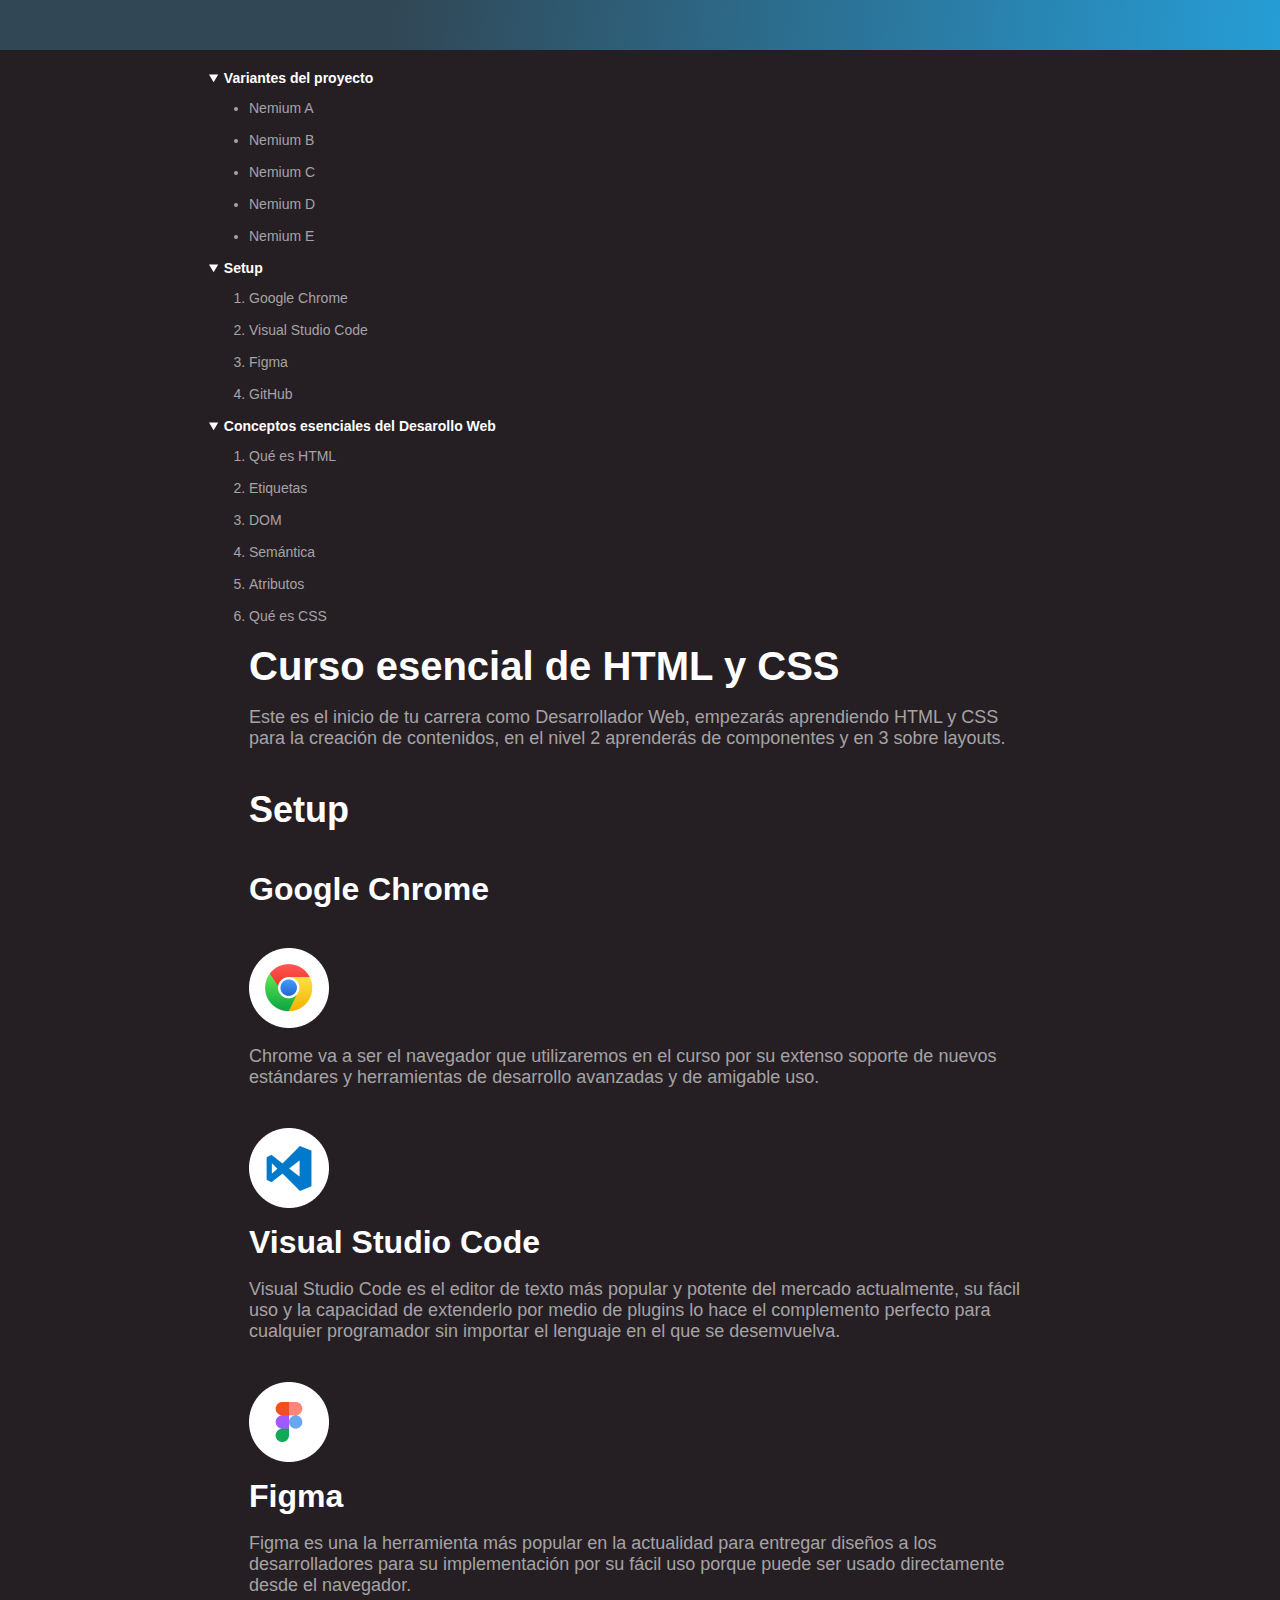
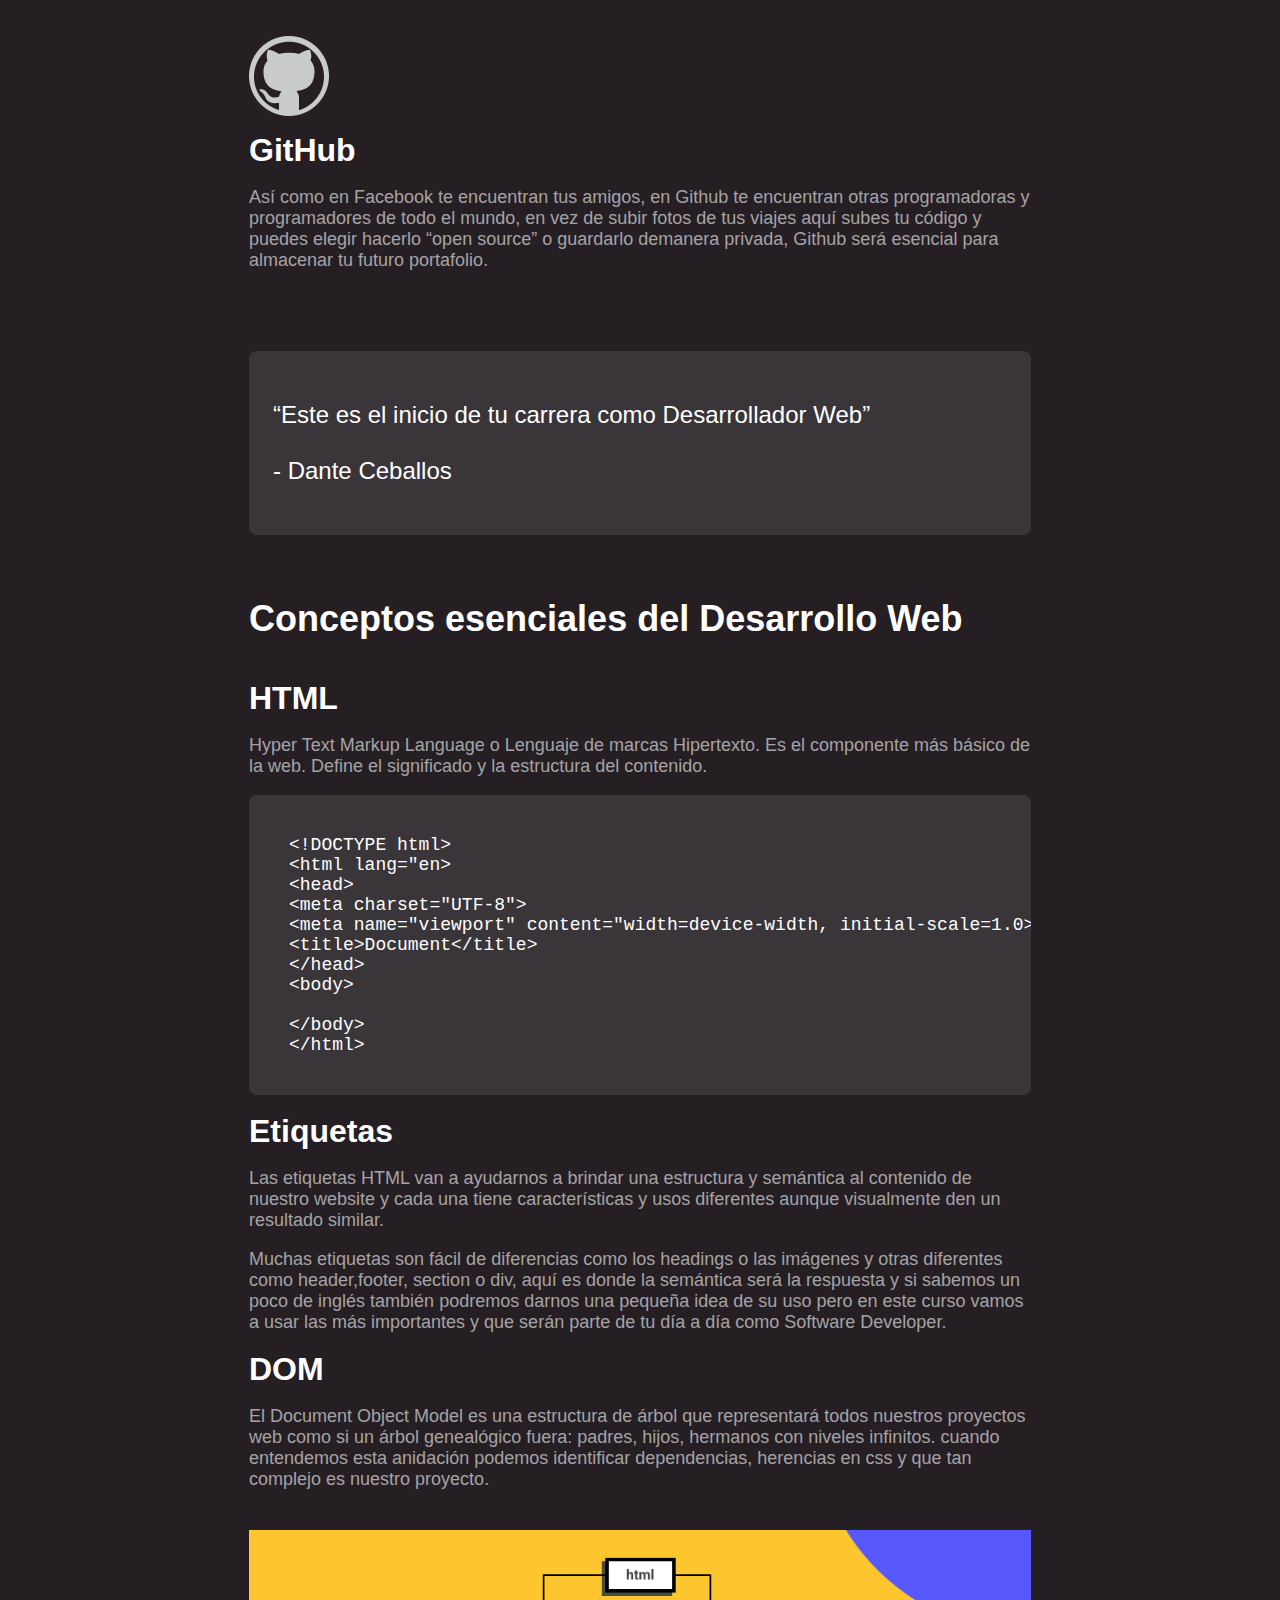
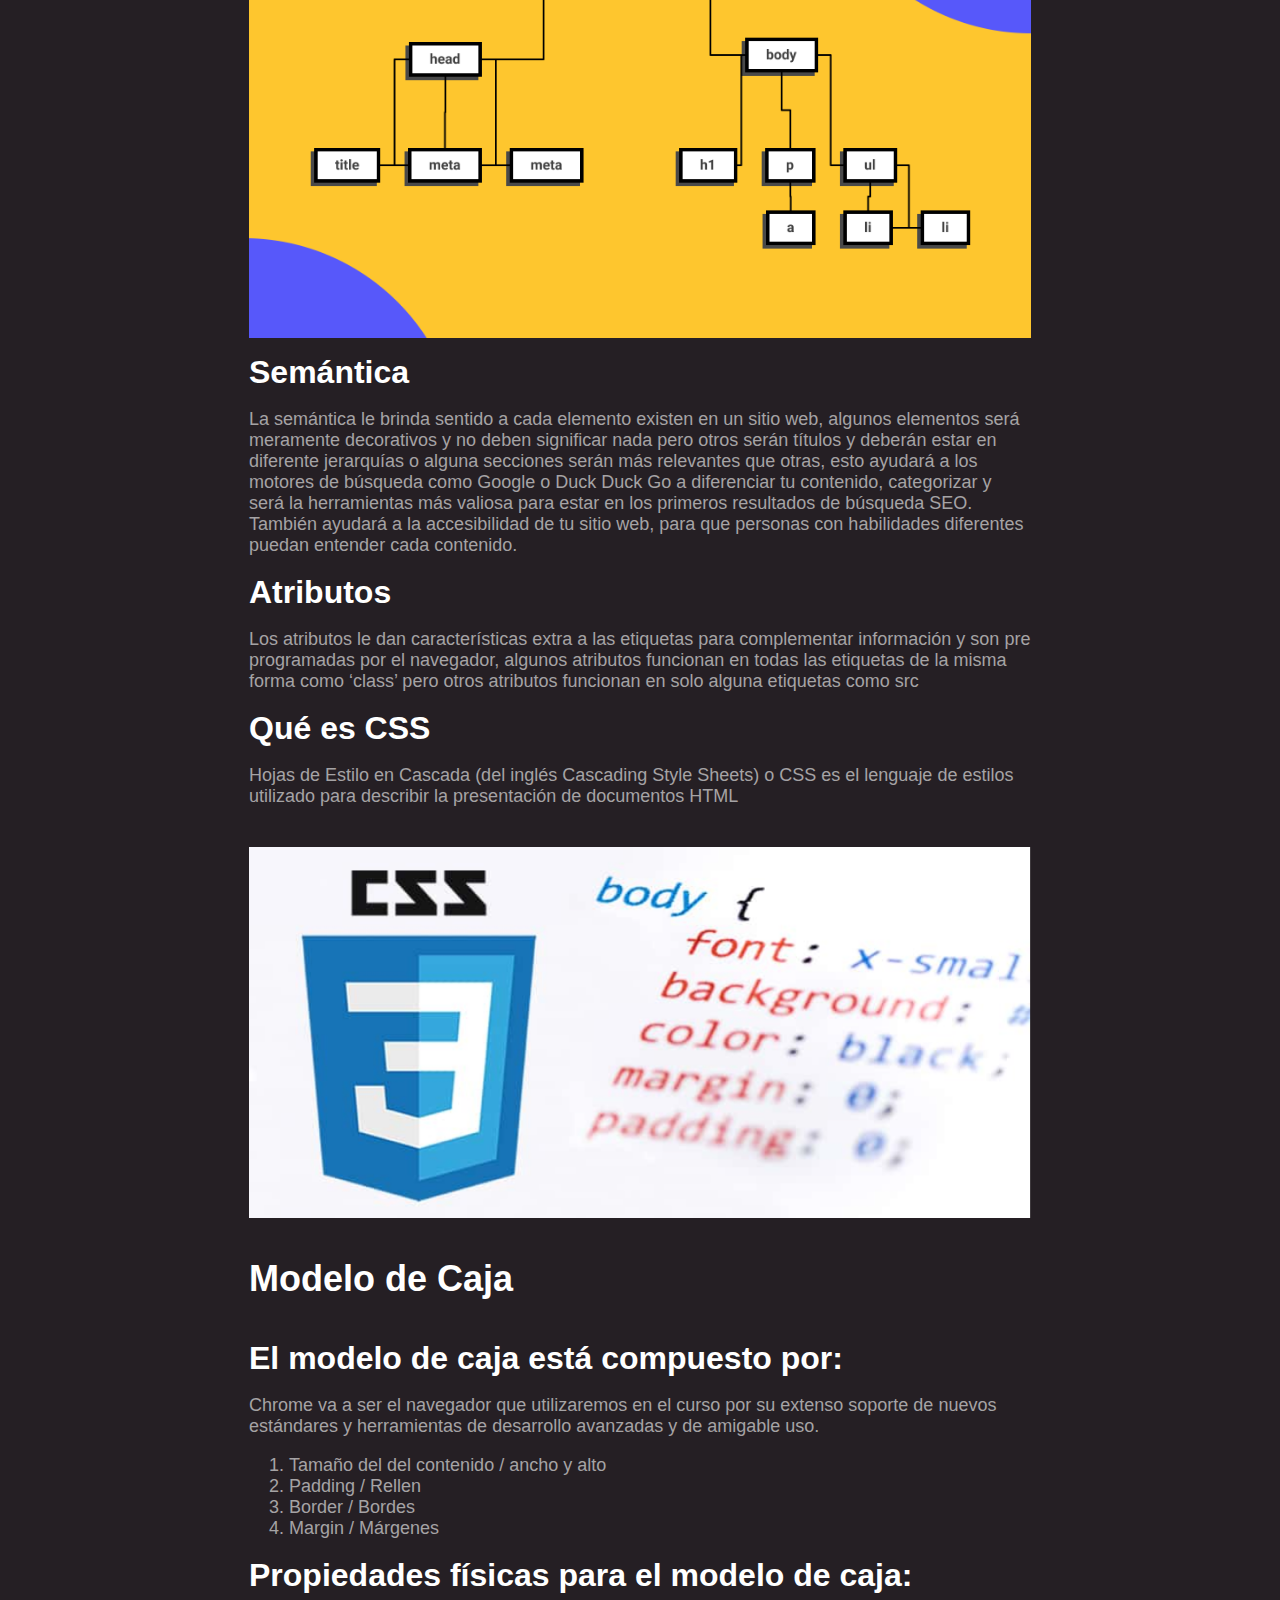
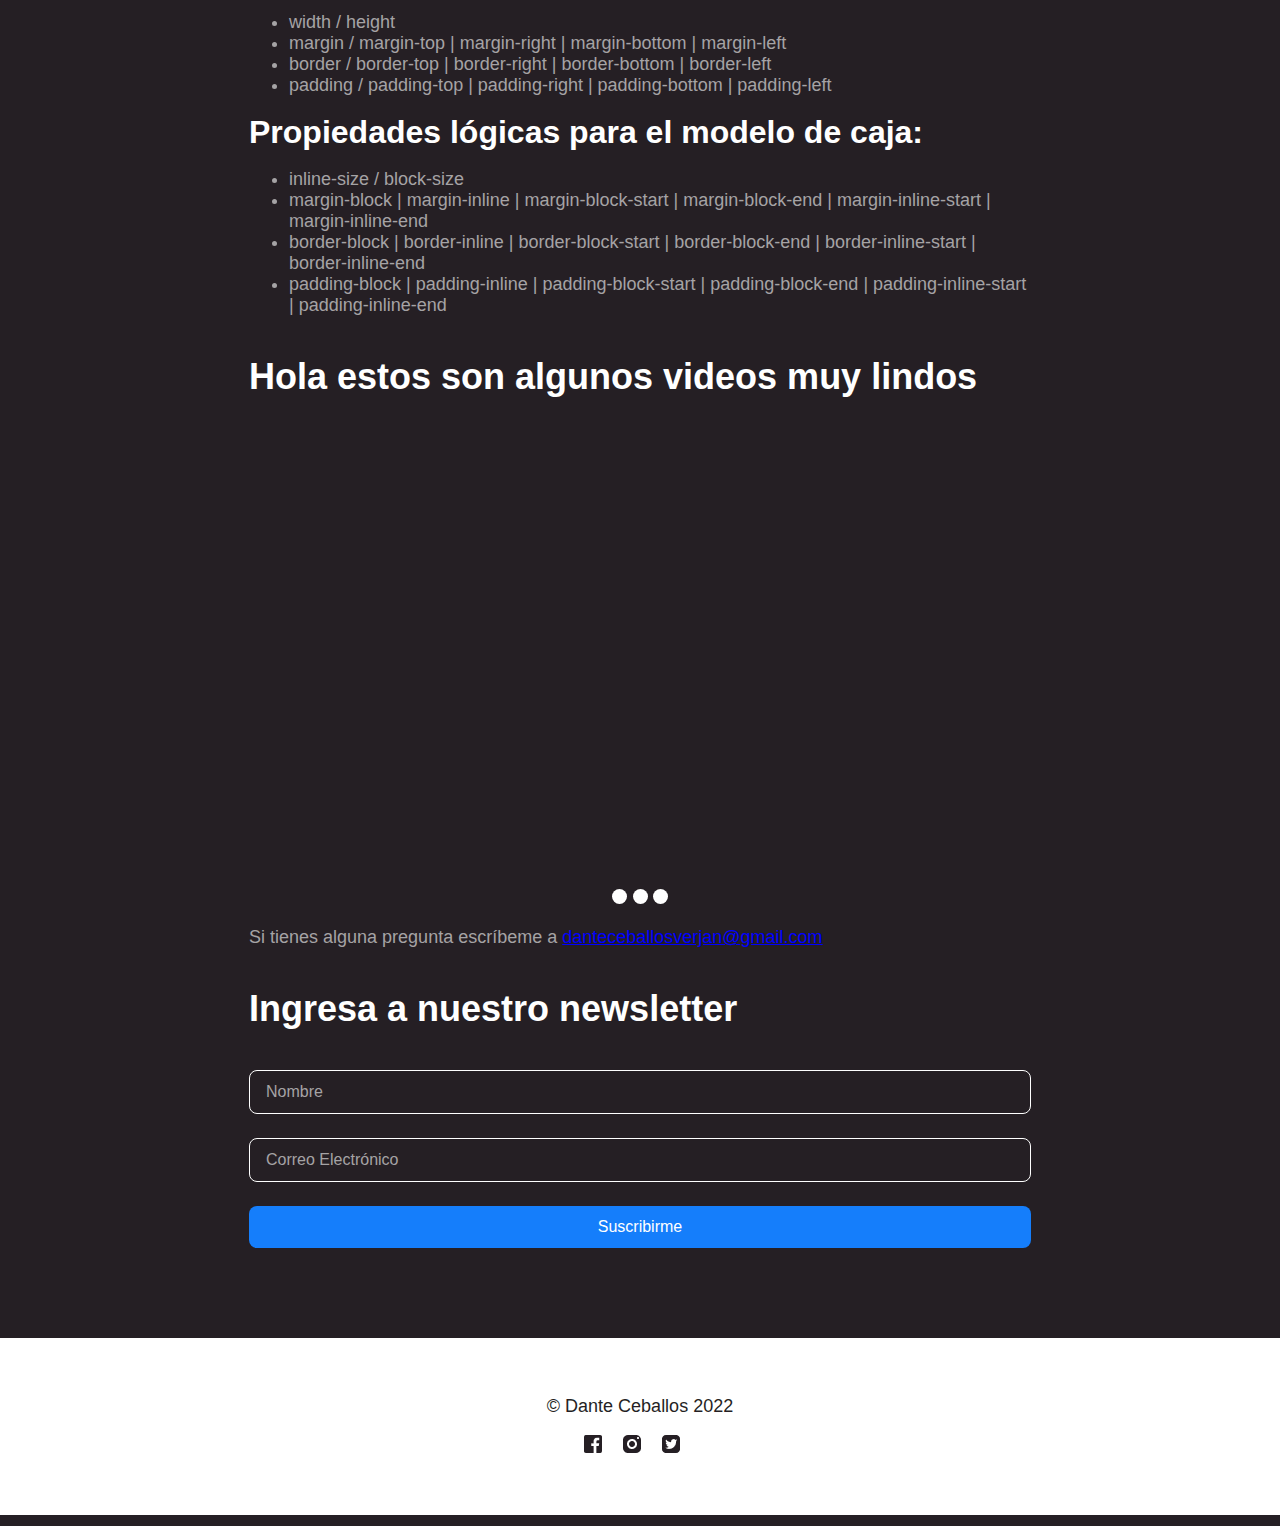
==== page2.html @ 2e699f66 "Proyecto 2-5" ====
<!DOCTYPE html>
<html lang="en">

<head>
  <meta charset="UTF-8">
  <meta http-equiv="X-UA-Compatible" content="IE=edge">
  <meta name="viewport" content="width=device-width, initial-scale=1.0">
  <link rel="stylesheet" href="./css/styles2.css">
  <title>Proyecto Nemium</title>
</head>
<body>

<div class="hero" id="Nemium A"></div>
<div class="header">
  <div class="wrapper">
    <div class="header-content">
      <header>
        <nav>
          <details open>
            <summary>Variantes del proyecto</summary>
            <ul class="variantes">
              <li><a href="index.html">Nemium A</a></li>
              <li><a href="page2.html">Nemium B</a></li>
              <li>Nemium C</li>
              <li>Nemium D</li>
              <li>Nemium E</li>
            </ul>
          </details>

          <details open class="setup">
            <summary>Setup</summary>
            <ol>
              <li>
                <a href="#google-chrome">
                  Google Chrome
                </a>
              </li>
              </li>
              <li>
                <a href="#visual-studio-code">
                  Visual Studio Code
                </a>
              </li>
              </li>
              <li>
                <a href="#figma">
                  Figma
                </a>
              </li>
              </li>
              <li>
                <a href="#github">
                  GitHub
                </a>
              </li>
              </li>
            </ol>
          </details>


          <details open>
            <summary>
              Conceptos esenciales del Desarollo Web
            </summary>
            <ol>
              <li>
                <a href="#html">
                  Qué es HTML
              </li>
              </a>
              </li>

              <li>
                <a href="#etiquetas">
                  Etiquetas
              </li>
              </a>
              </li>

              <li>
                <a href="#dom">
                  DOM
              </li>
              </a>
              </li>

              <li>
                <a href="#semantica">
                  Semántica
              </li>
              </a>
              </li>

              <li>
                <a href="#atributos">
                  Atributos
              </li>
              </a>
              </li>

              <li>
                <a href="#css">
                  Qué es CSS
              </li>
              </a>
              </li>
            </ol>
          </details>

        </nav>
      </header>
    </div>
  </div>
</div>

  <main class="main">
    <div class="wrapper">
      <div class="main-content">
        <h1>Curso esencial de HTML y CSS</h1>
        <p>Este es el inicio de tu carrera como Desarrollador Web, empezarás aprendiendo HTML y CSS para la creación de
          contenidos, en el nivel 2 aprenderás de componentes y en 3 sobre layouts.</p>
        <hr>
        <section class="section-content">

          <h2>Setup</h2>
          <h3 id="google-chrome">Google Chrome</h3>
          <img src="images/Google Chrome1.png" alt="Logo de Google Chrome" title="Logo de Google Chrome">
          <p>Chrome va a ser el navegador que utilizaremos en el curso por su extenso soporte de nuevos estándares y
            herramientas de desarrollo avanzadas y de amigable uso. </p>
          <img src="images/Visual Studio Code1.png" alt="Logo del editor de código Visual Studio Code"
            title="Logo del editor de código Visual Studio Code">
          <h3 id="visual-studio-code"> Visual Studio Code</h3>
          <p>Visual Studio Code es el editor de texto más popular y potente del mercado actualmente, su fácil uso y la
            capacidad de extenderlo por medio de plugins lo hace el complemento perfecto para cualquier programador sin
            importar el lenguaje en el que se desemvuelva.</p>
          <img src="images/Figma1.png" alt="Logo de Figma" title="Logo de Figma">
          <h3 id="figma">Figma</h3>
          <p>Figma es una la herramienta más popular en la actualidad para entregar diseños a los desarrolladores para su
            implementación por su fácil uso porque puede ser usado directamente desde el navegador.</p>
          <img src="images/GitHub1.png" alt="Logo de GitHub" title="Logo de GitHub">
          <h3 id="github">GitHub</h3>
          <p>Así como en Facebook te encuentran tus amigos, en Github te encuentran otras programadoras y programadores de
            todo el mundo, en vez de subir fotos de tus viajes aquí subes tu código y puedes elegir hacerlo “open source”
            o guardarlo demanera privada, Github será esencial para almacenar tu futuro portafolio.</p>

          <blockquote>
            <p>
              “Este es el inicio de tu carrera como Desarrollador Web”
            </p>
            <p>
              <span>
                Dante Ceballos
              </span>
            </p>
          </blockquote>
        </section>
        <hr>

        <hr>
        <section class="section-content">
          <h2>Conceptos esenciales del Desarrollo Web</h2>
          <h3 id="html">HTML</h3>
          <P>Hyper Text Markup Language o Lenguaje de marcas Hipertexto. Es el componente más básico de la web. Define el
            significado y la estructura del contenido.</P>


<pre>
&lt;!DOCTYPE html&gt;
&lt;html lang=&quot;en&gt;
&lt;head&gt;
&lt;meta charset=&quot;UTF-8&quot;&gt;
&lt;meta name=&quot;viewport&quot; content=&quot;width=device-width, initial-scale=1.0&gt;
&lt;title&gt;Document&lt;/title&gt;
&lt;/head&gt;
&lt;body&gt;

&lt;/body&gt;
&lt;/html&gt;
</pre>

  <h3 id="etiquetas">Etiquetas</h3>
  <P>Las etiquetas HTML van a ayudarnos a brindar una estructura y semántica al contenido de nuestro website y cada una
    tiene características y usos diferentes aunque visualmente den un resultado similar.</P>
  <p>Muchas etiquetas son fácil de diferencias como los headings o las imágenes y otras diferentes como header,footer,
    section o div, aquí es donde la semántica será la respuesta y si sabemos un poco de inglés también podremos darnos una
    pequeña idea de su uso pero en este curso vamos a usar las más importantes y que serán parte de tu día a día como
    Software Developer.</P>
  <h3 id="dom">DOM</h3>
  <p>El Document Object Model es una estructura de árbol que representará todos nuestros proyectos web como si un árbol
    genealógico fuera: padres, hijos, hermanos con niveles infinitos. cuando entendemos esta anidación podemos identificar
    dependencias, herencias en css y que tan complejo es nuestro proyecto.</p>
  <img src="images/dom.png" alt="Estructura de árbol que representa al Document Object Model">
  <h3 id="semantica">Semántica</h3>
  <p>La semántica le brinda sentido a cada elemento existen en un sitio web, algunos elementos será meramente decorativos
    y no deben significar nada pero otros serán títulos y deberán estar en diferente jerarquías o alguna secciones serán
    más relevantes que otras, esto ayudará a los motores de búsqueda como Google o Duck Duck Go a diferenciar tu
    contenido, categorizar y será la herramientas más valiosa para estar en los primeros resultados de búsqueda SEO.
    También ayudará a la accesibilidad de tu sitio web, para que personas con habilidades diferentes puedan entender cada
    contenido.</p>
  <h3 id="atributos">Atributos</h3>
  <p>Los atributos le dan características extra a las etiquetas para complementar información y son pre programadas por el
    navegador, algunos atributos funcionan en todas las etiquetas de la misma forma como ‘class’ pero otros atributos
    funcionan en solo alguna etiquetas como src</p>
  <h3 id="css">Qué es CSS</h3>
  <p>Hojas de Estilo en Cascada (del inglés Cascading Style Sheets) o CSS es el lenguaje de estilos utilizado para
    describir la presentación de documentos HTML</p>
  <img src="images/image 5.png" alt="Imagen que representa Cascading Style Sheets">
  </section>
  <hr />
  <section class="section-content hidden-number">

    <h2>Modelo de Caja</h2>
    <h3>El modelo de caja está compuesto por:</h3>
    <p>Chrome va a ser el navegador que utilizaremos en el curso por su extenso soporte de nuevos estándares y
      herramientas de desarrollo avanzadas y de amigable uso.</p>

    <ol>
      <li>Tamaño del del contenido / ancho y alto</li>
      <li>Padding / Rellen</li>
      <li>Border / Bordes</li>
      <li>Margin / Márgenes</li>
    </ol>

    <h3>Propiedades físicas para el modelo de caja:</h3>
    <ul>
      <li>width / height</li>
      <li>margin / margin-top | margin-right | margin-bottom | margin-left</li>
      <li>border / border-top | border-right | border-bottom | border-left</li>
      <li>padding / padding-top | padding-right | padding-bottom | padding-left</li>
    </ul>

    <h3>Propiedades lógicas para el modelo de caja:</h3>
    <ul>
      <li>inline-size / block-size</li>
      <li>margin-block | margin-inline | margin-block-start | margin-block-end | margin-inline-start |
        margin-inline-end</li>
      <li>border-block | border-inline | border-block-start | border-block-end | border-inline-start |
        border-inline-end</li>
      <li>padding-block | padding-inline | padding-block-start | padding-block-end | padding-inline-start |
        padding-inline-end</li>
    </ul>
  </section>


<section class="section-content">
  <h2>Hola estos son algunos videos muy lindos</h2>
  <div class="slider">
    <scroll-container class="slider-container">
      <scroll-page class="slider-slide" id="video-1">
        <iframe class="video" width="560" height="315" src="https://www.youtube.com/embed/5f5Ig_U2Bpk"
          title="YouTube video player" frameborder="0"
          allow="accelerometer; autoplay; clipboard-write; encrypted-media; gyroscope; picture-in-picture"
          allowfullscreen></iframe>
      </scroll-page>
      <scroll-page class="slider-slide" id="video-2">
        <iframe class="video" width="560" height="315" src="https://www.youtube.com/embed/5f5Ig_U2Bpk"
          title="YouTube video player" frameborder="0"
          allow="accelerometer; autoplay; clipboard-write; encrypted-media; gyroscope; picture-in-picture"
          allowfullscreen></iframe>
      </scroll-page>
      <scroll-page class="slider-slide" id="video-3">
        <iframe class="video" width="560" height="315" src="https://www.youtube.com/embed/5f5Ig_U2Bpk"
          title="YouTube video player" frameborder="0"
          allow="accelerometer; autoplay; clipboard-write; encrypted-media; gyroscope; picture-in-picture"
          allowfullscreen></iframe>
      </scroll-page>
    </scroll-container>
    <div class="slider-bullet-list">
      <a href="#video-1" class="slider-bullet"></a>
      <a href="#video-2" class="slider-bullet"></a>
      <a href="#video-3" class="slider-bullet"></a>
    </div>
  </div>
</section>
<div class="section-content">
  <p class="txt-sucribete">
    Si tienes alguna pregunta escríbeme a
    <a href="mailto:danteceballosverjan@gmail.com">danteceballosverjan@gmail.com</a>
  </p>
  <div class="section-content">
    <h2>Ingresa a nuestro newsletter</h2>
    <form action="#" class="form">
      <input type="text" required placeholder="Nombre">
      <label>
        <input type="email" required placeholder="Correo Electrónico">
        <input type="submit" value="Suscribirme">
      </label>
    </form>
  </div>
</div>
</div>
</main>
</body>
<footer>
  <div class="footer-content">
    <p>© Dante Ceballos 2022</p>
    <div class="social">

      <img src="images/facebook-black.png" alt="icono de facebook">
      <img src="images/instagram-black.png" alt="icono de instagram">
      <img src="images/twitter-black.png" alt="icono de twitter">

    </div>
  </div>
</footer>

</html>
---- css/styles2.css ----
@font-face {
  font-family: Charter;
  src: url('../fonts/fonts/charter-regular.otf');
  font-style: normal;
  font-weight: normal;
}

@font-face {
  font-family: Charter;
  src: url('../fonts/fonts/charter-italic.otf');
  font-style: italic;
  font-weight: normal;
}

@font-face {
  font-family: Charter;
  src: url('../fonts/fonts/charter-bold.otf');
  font-style: normal;
  font-weight: bold;
}

@font-face {
  font-family: Charter;
  src: url('../fonts/fonts/charter-bold-italic.otf');
  font-style: italic;
  font-weight: bold;
}

:root {
  font-size: 18px;
  --white30: white;
  --white20: #A5A3A5;
  --white10: #3A3539;
}

body {
  color: var(--white30);
  font-family: 'Nunito', sans-serif;
  background: #251F24;
  margin: 0;
}

a {
  color: blue;
}

.header-content {
  padding-inline: 20px;
}

header {
  margin-block-start: 20px;
  font-size: 14px;
  color: var(--white);
}

header li {
  color: var(--white20);
  margin-block-end: 16px;
}

header a {
  color: var(--white20);
  text-decoration: none;
}

header a:hover {
  color: var(--white30);
}

nav details summary {
  font-weight: bold;
}

blockquote {
  font-size: 24px;
  margin: 32px 0;
  padding-left: 16px;
  line-height: 24px;
  /* border-left: 4px solid var(--white30) */
}

blockquote p {
  color: var(--white20)
}

blockquote span {
  color: var(--white30);
}

blockquote span::before {
  content: "-";
}

h1 {
  font-size: 40px;
  margin-block-start: 20px;
  margin-block-end: 16px;
}

h2 {
  font-size: 2em;
  margin-block: 40px;
}

h3 {
  font-size: 32px;
  font-weight: 600;
  margin-block: 16px;
}

hr {
  margin-block: 40px;
  border-color: rgba(97, 97, 97, 0.2);
}

pre {
  background: var(--white10);
  padding: 40px;
  overflow: auto;
  border-radius: 8px;
  top: 124px;
  gap: 10px;
  overflow: auto;
  overflow-x: hidden;
}

p {
  color: var(--white20);
}

.hero {
  background-image: linear-gradient(96.07deg, #314755 30.63%, #26A0DA 102.18%);
  block-size: 50px;
}

.section-content img {
  margin-block-start: 40px;
  display: block;
  max-inline-size: 100%;
}

.section-content {
  counter-reset: titleList;
}

.section-content h3 {
  counter-increment: titleList;
}

.section-content ol {
color: var(--white20);

}

.section-content li {
  color: var(--white20);
}

section-content h3::before {
  content: counter(titleList, decimal) '. ';
}

.section-content h3::after {
  /* content: ''; */
  width: 32px;
  height: 4px;
  background: var(--white30);
  display: inline-block;
}

blockquote {
  margin-block-start: 80px;
  margin-block-end: 63px;
  background-color: var(--white10);
  border-radius: 8px;
  line-height: 32px;
  font-size: 24px;
  padding-inline-end: 24px;
  padding-inline-start: 24px;
  padding-block-start: 24px;
  padding-block-end: 24px;
}

blockquote p {
  color: var(--white30);
}

.main hr {
  display: none;
}

.main {
}

.wrapper {
  max-inline-size: 902px;
  margin: auto;
}

.main-content {
  padding-inline: 60px;
}

.slider-container {
  display: block;
  overflow: auto;
  scroll-behavior: smooth;
  white-space: nowrap;
  font-size: 0;
  overflow-x: hidden;
}

.video {
  margin: 0;
  display: inline-block;
  width: 100%;
  height: auto;
  aspect-ratio: 16/9;
}

.slider-bullet-list {
  text-align: center;
  margin-block-start: 10px;
}

.slider-bullet {
  display: inline-block;
  inline-size: 15px;
  block-size: 15px;
  background: white;
  border-radius: 50%;
}

.form input {
  inline-size: 100%;
  border: 1px solid var(--white30);
  background: #251F24;
  box-sizing: border-box;
  border-radius: 8px;
  padding-inline: 16px;
  padding-block: 12px;
  color: var(--white30);
  font-size: 16px;
  display: block;
  margin-block-end: 24px;
}

.form input[type="submit"] {
  background-color: #157EFB;
  border: none;
}


.form input::-webkit-input-placeholder {
  color: var(--white20);
}

@media screen and (min-width: 1366px) {
  .hero {
    block-size: 350px;
  }

  .header {
    position: sticky;
    inset-block-start: -45px;
  }

  .header-content {
    position: relative;
    inset-block-start: 65px;
    padding-inline: 0;
  }

  header {
    position: absolute;
    inset-block-start: 0;
    inset-inline-start: -208px;
    inline-size: 188px;
  }

  h1 {
    font-size: 60px;
    margin-block-start: 64px;

  }
}

footer {
  background: var(--white30);
  margin-block-start: 90px;
}

.footer-content {
  block-size: 177px;
  display: grid;
  align-content: center;
}

footer p {
  color:#251F24;
  font-family: 'Nunito', sans-serif
  font-size: 32px;
  font-style:normal;
  weight:400;
  text-align: center;
  margin-block-start: 0;
}

.social {
  text-align: center;
}

.social img {
  text-align: center;
  padding-inline-end: 16px;
}
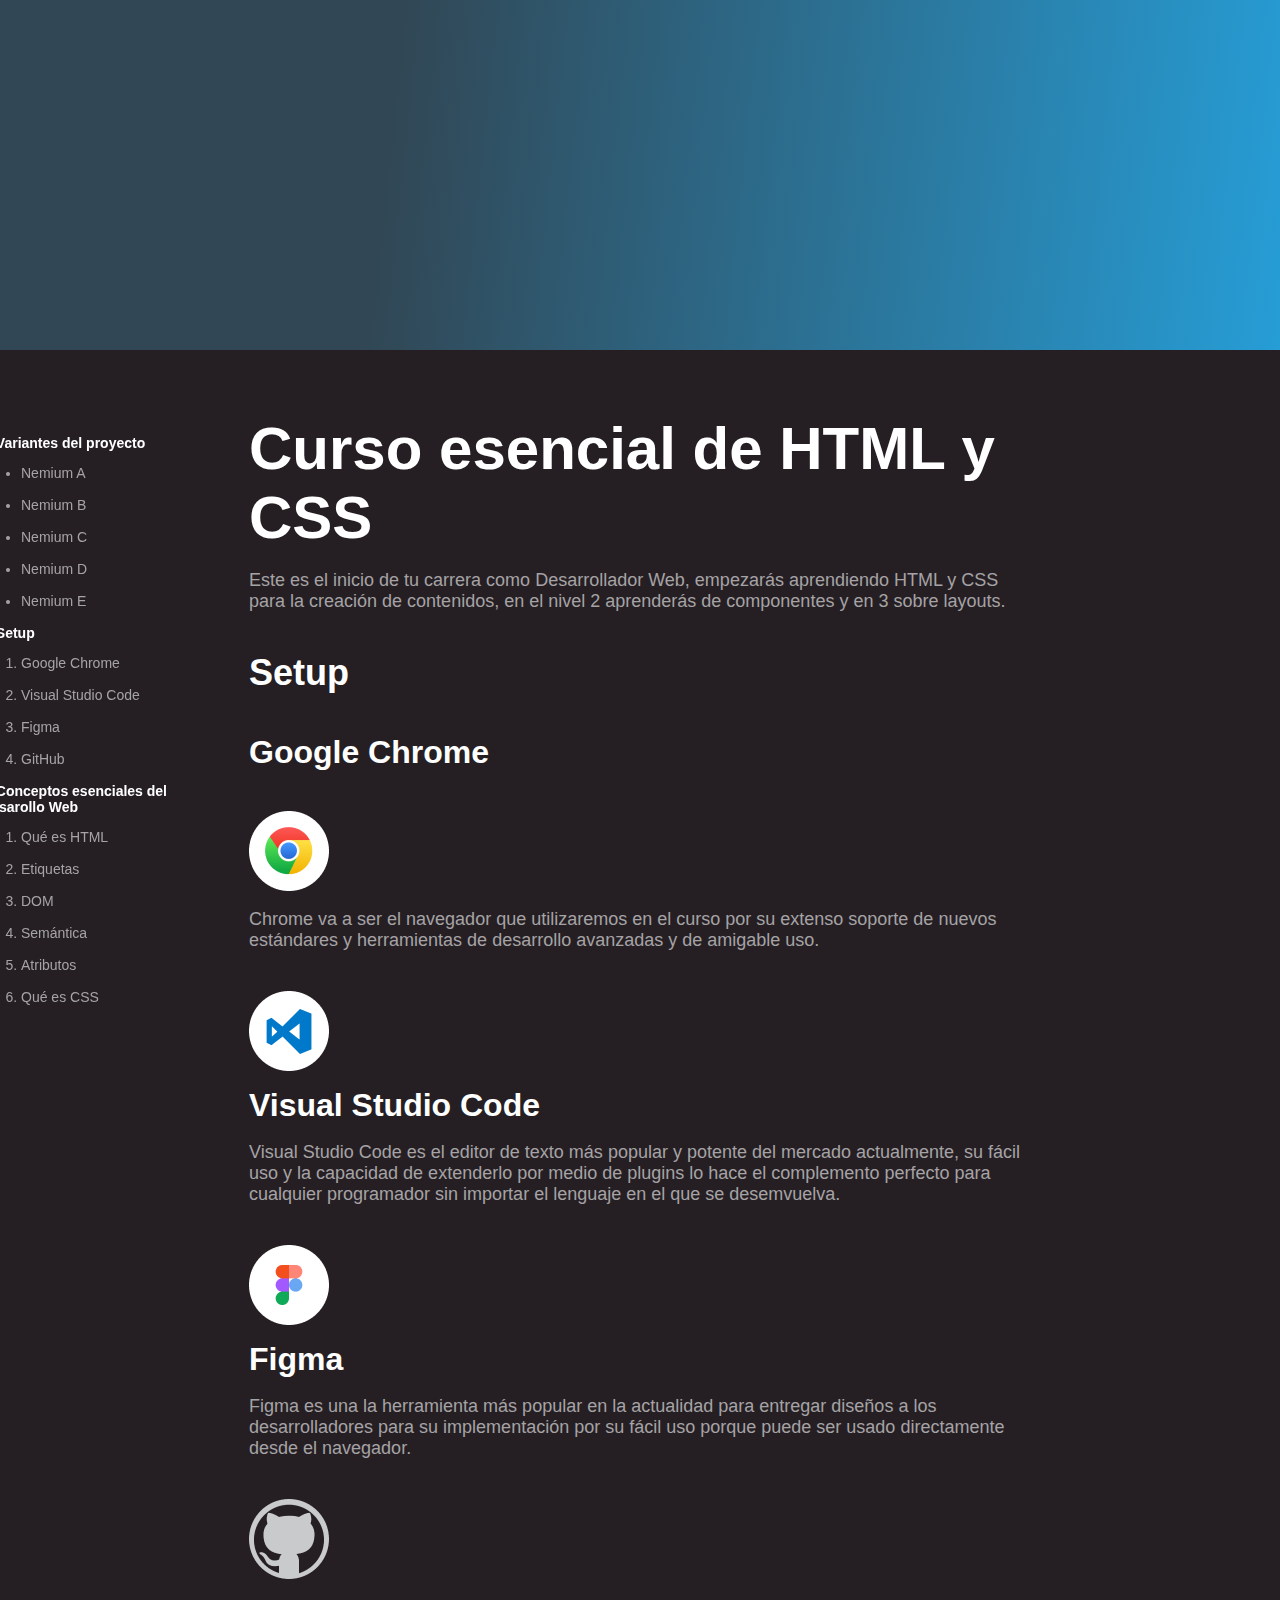
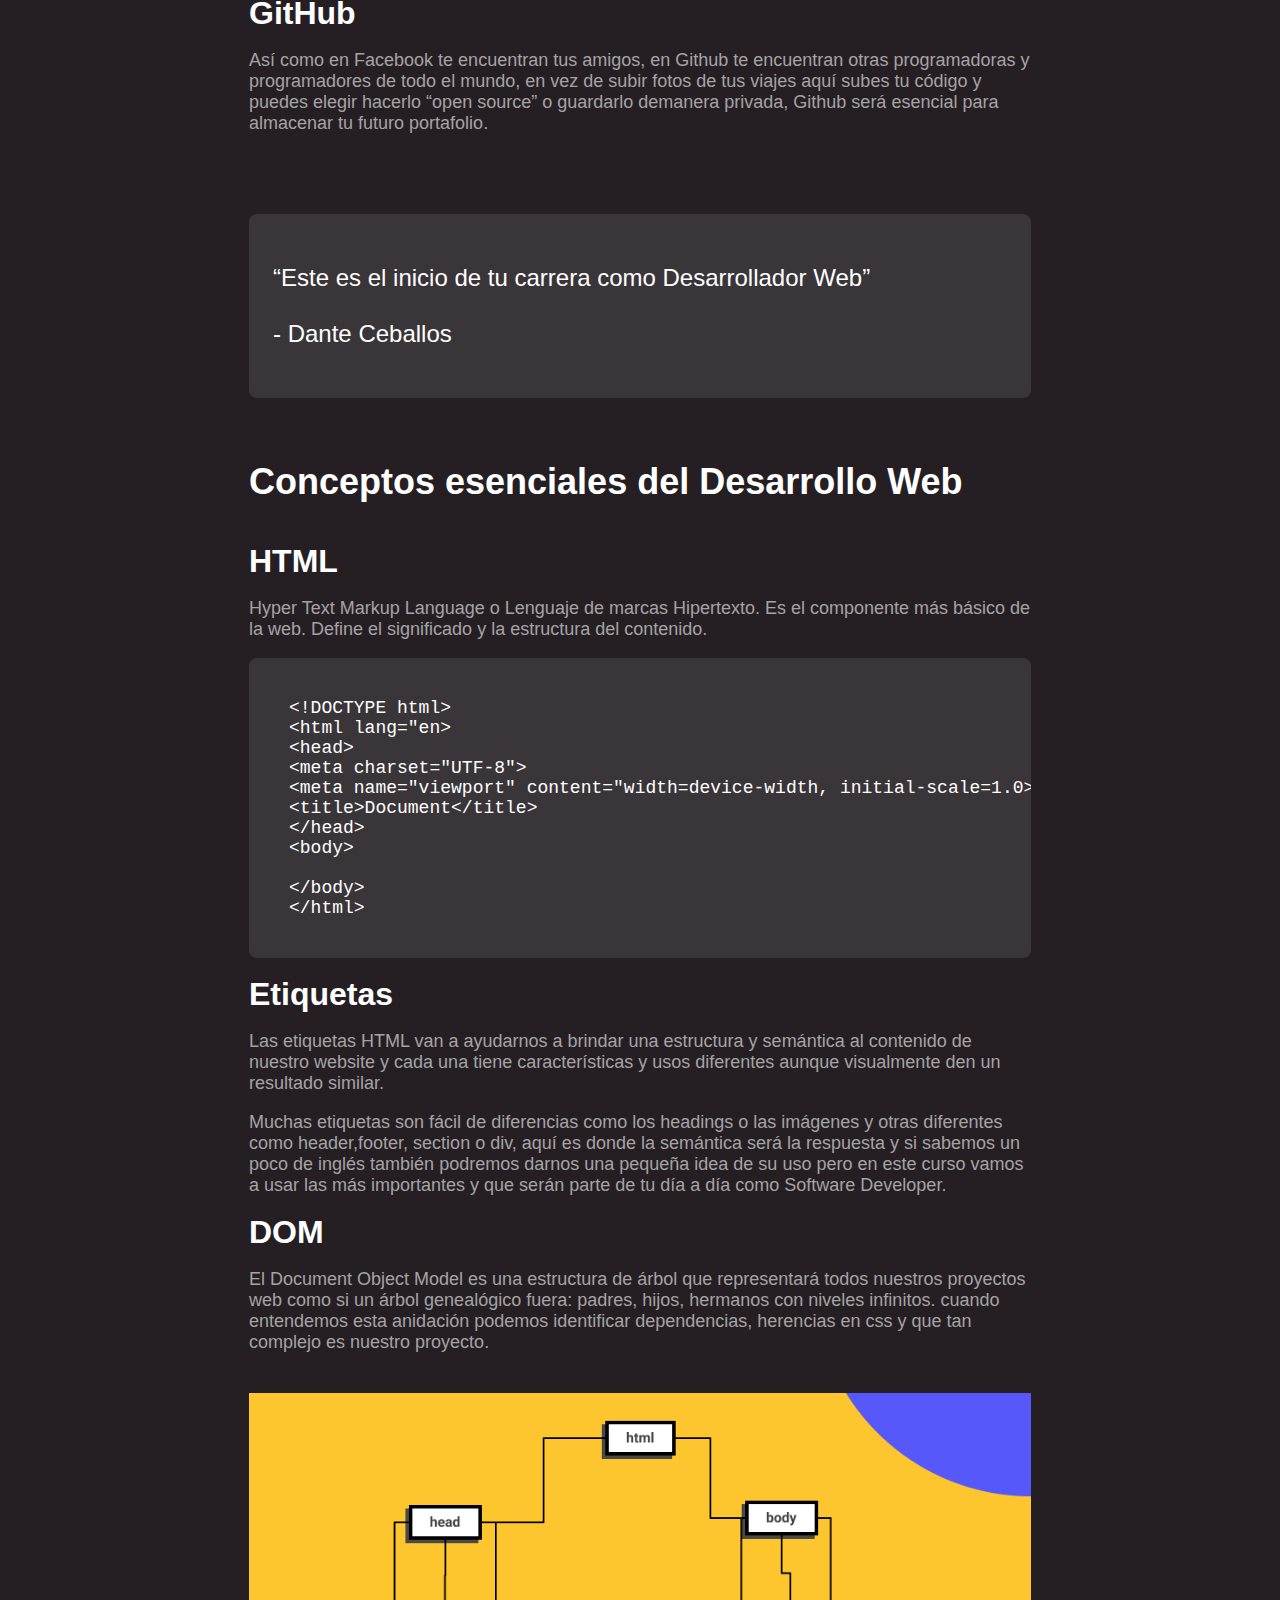
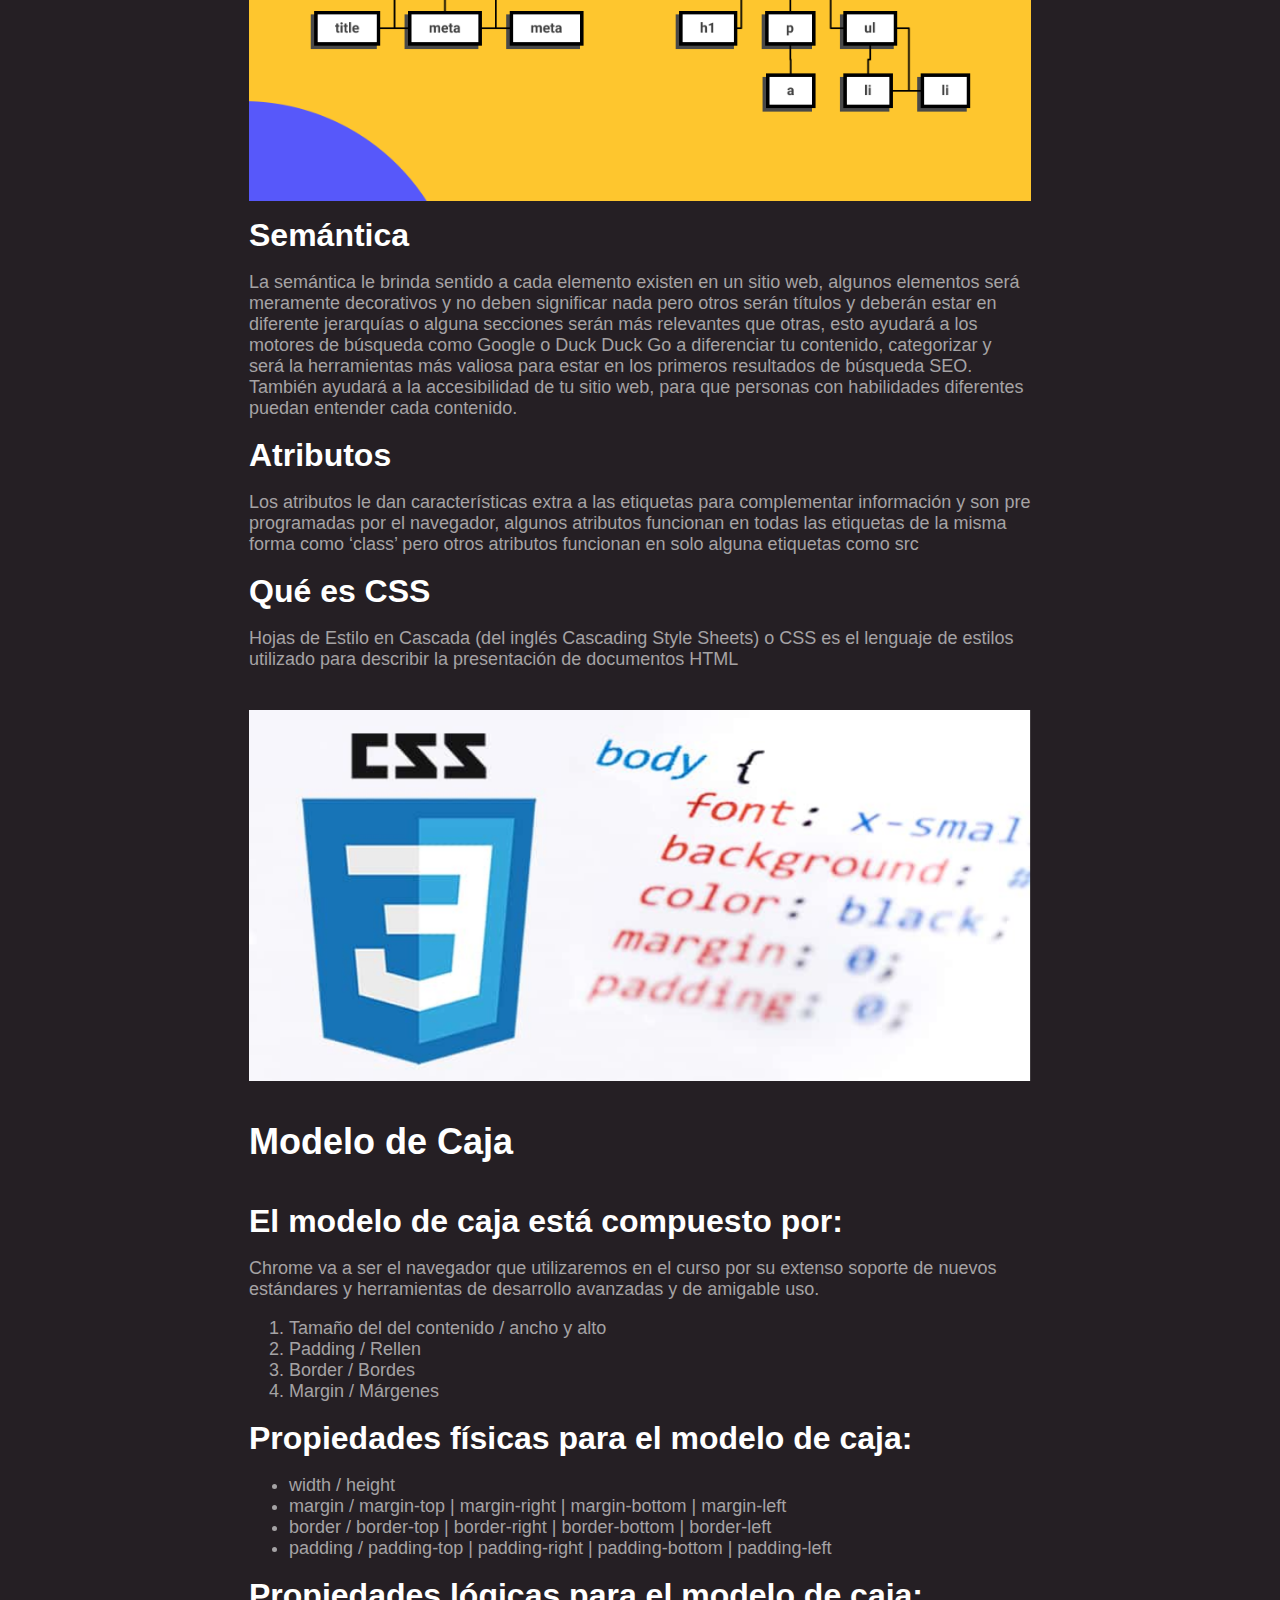
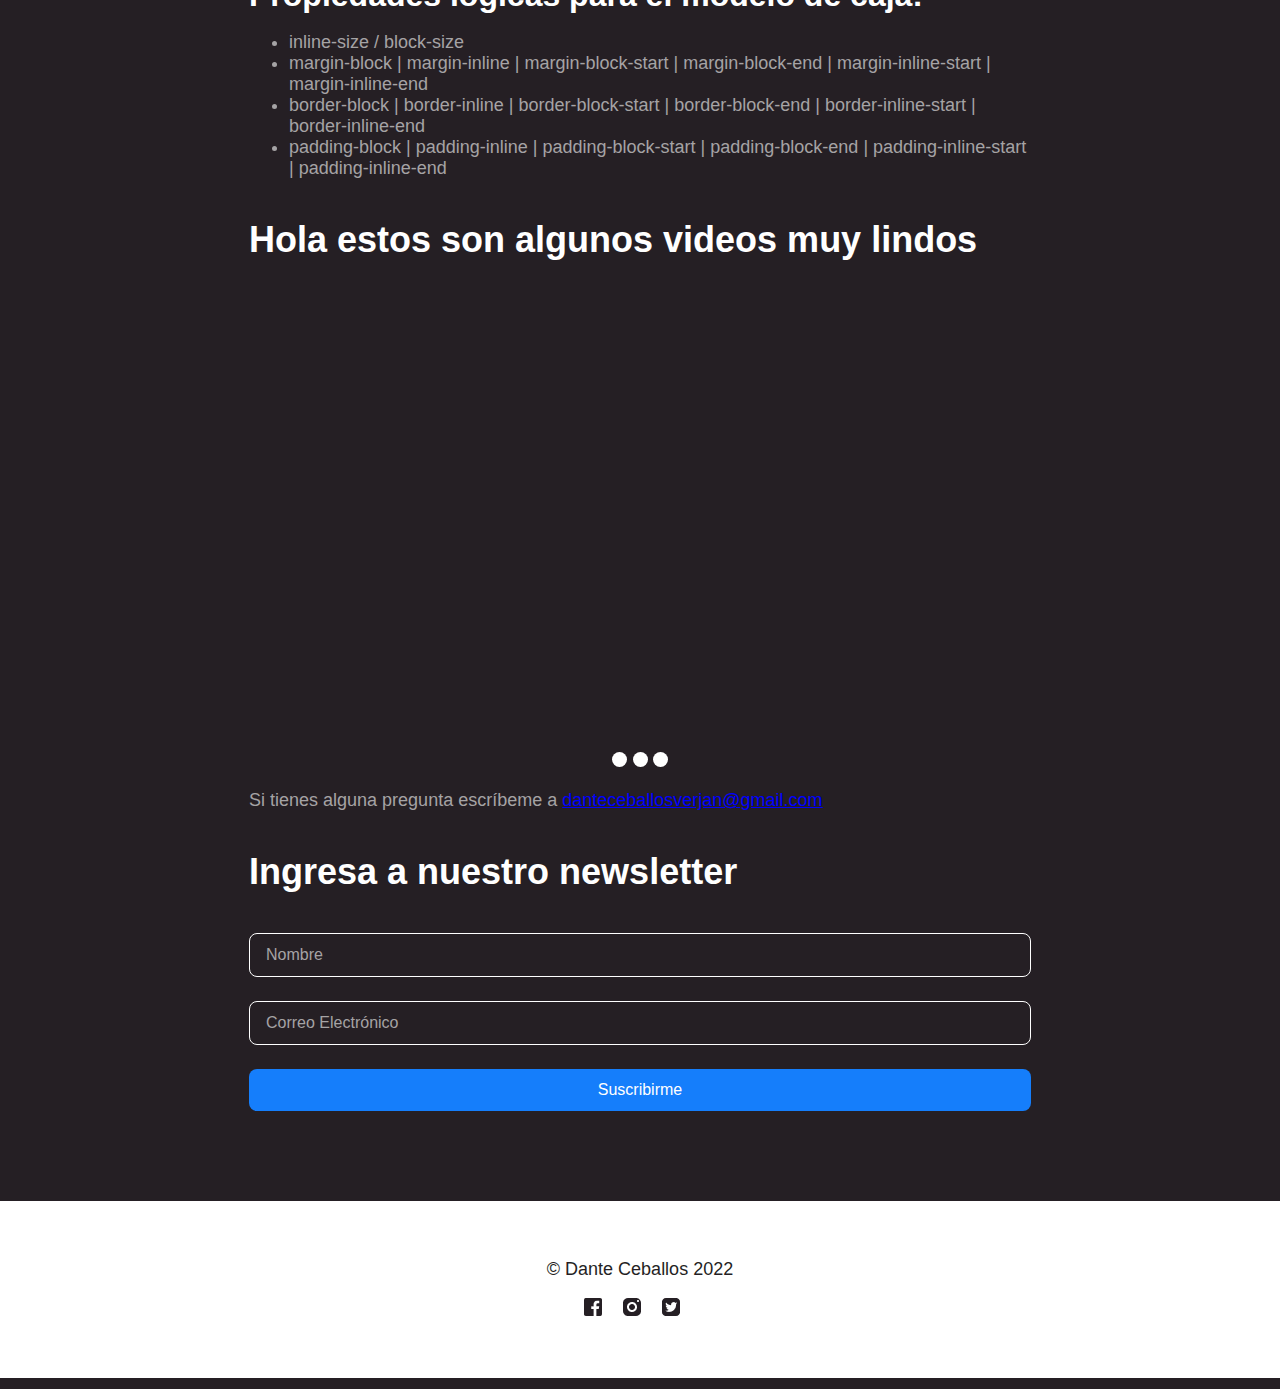
==== commit f9c06167: "4-5" ====
--- a/page2.html
+++ b/page2.html
@@ -21,8 +21,8 @@
             <ul class="variantes">
               <li><a href="index.html">Nemium A</a></li>
               <li><a href="page2.html">Nemium B</a></li>
-              <li>Nemium C</li>
-              <li>Nemium D</li>
+              <li><a href="page3.html">Nemium C</a></li>
+              <li><a href="page4.html">Nemium D</a></li>
               <li>Nemium E</li>
             </ul>
           </details>
--- a/css/styles2.css
+++ b/css/styles2.css
@@ -256,7 +256,7 @@
   color: var(--white20);
 }
 
-@media screen and (min-width: 1366px) {
+@media screen and (min-width: 700px) {
   .hero {
     block-size: 350px;
   }
